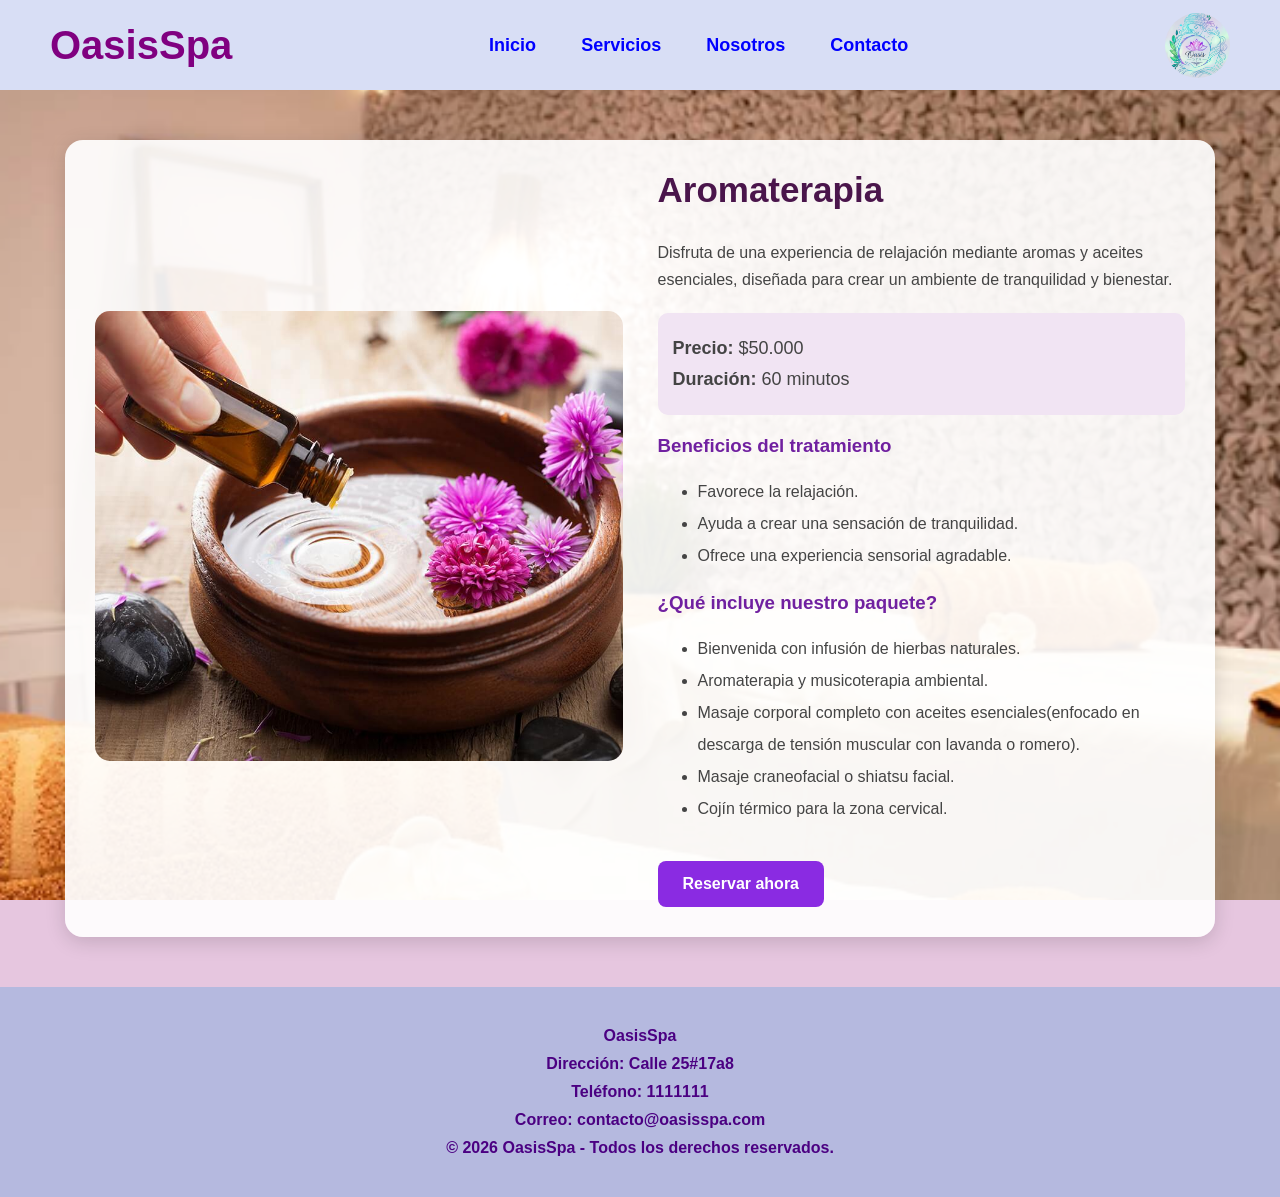
==== aromaterapia.html @ fa06640a "se cambia fondo nosotros,se crean las subpáginas de cada servicio con boton de reserva que enlaza di" ====
<!DOCTYPE html>
<html lang="es">

<head>
    <meta charset="UTF-8">
    <meta name="viewport" content="width=device-width, initial-scale=1.0">

    <title>Aromaterapia - OasisSpa</title>

    <link rel="stylesheet" href="style.css">
</head>

<body class="body-foto fondo-inicio">

    <!-- ENCABEZADO -->
    <header class="menuApp">
        <h1>OasisSpa</h1>
        <nav class="menu">
            <ul class="menu-principal">
                <li>
                    <a href="index.html">Inicio</a>
                </li>

                <li class="item-desplegable">
                    <a href="servicio.html">Servicios</a>

                    <ul class="submenu">

                        <li><a href="aromaterapia.html">Aromaterapia</a></li>
                        <li><a href="limpieza_Facial.html">Limpieza Facial</a></li>
                        <li><a href="exfoliacion_Corporal.html">Exfoliación Corporal</a></li>
                        <li><a href="masajeRelajante.html">Masaje Relajante</a></li>
                        <li><a href="hidromasaje.html">Hidromasaje</a></li>
                        <li><a href="piedrascalientes.html">Piedras Calientes</a></li>
                    </ul>
                </li>

                <li><a href="nosotros.html">Nosotros</a></li>
                <li><a href="contacto.html">Contacto</a></li>
            </ul>

        </nav>

        <img class="logo" src="imagines/spaversion2.png" alt="Logo OasisSpa">

    </header>


    <!-- CONTENIDO PRINCIPAL -->

    <main class="detalle-servicio">

        <section class="tarjeta-servicio">

            <!-- IMAGEN DEL SERVICIO -->

            <div class="imagen-servicio">

                <img
                    src="imagines/aroma terapia.1.jpg"
                    alt="Tratamiento de Aromaterapia">

            </div>


            <!-- INFORMACIÓN DEL SERVICIO -->

            <div class="informacion-servicio">

                <h2>Aromaterapia</h2>

                <p class="descripcion-servicio">

                    Disfruta de una experiencia de relajación mediante
                    aromas y aceites esenciales, diseñada para crear
                    un ambiente de tranquilidad y bienestar.

                </p>


                <section class="datos-servicio">

                    <p>
                        <strong>Precio:</strong> $50.000
                    </p>

                    <p>
                        <strong>Duración:</strong> 60 minutos
                    </p>

                </section>


                <h3>Beneficios del tratamiento</h3>

                <ul class="lista-beneficios">

                    <li>Favorece la relajación.</li>

                    <li>Ayuda a crear una sensación de tranquilidad.</li>

                    <li>Ofrece una experiencia sensorial agradable.</li>

                </ul>


                <h3>¿Qué incluye nuestro paquete?</h3>
   
                
                <ul class="lista-beneficios">
                    <li> Bienvenida con infusión de hierbas naturales.</li>
                    <li>Aromaterapia y musicoterapia ambiental.</li>
                    <li>Masaje corporal completo con aceites esenciales(enfocado en descarga de tensión muscular con lavanda o romero).</li>
                    <li>Masaje craneofacial o shiatsu facial.</li>
                    <li>Cojín térmico para la zona cervical.</li>
                </ul>

                <!-- BOTÓN DE RESERVA -->

              <a href="oasis.html?servicio=Aromaterapia#reservas"
   class="boton-reservar">
    Reservar ahora
</a>

            </div>

        </section>

    </main>


    <!-- PIE DE PÁGINA -->

    <footer>

        <p><strong>OasisSpa</strong></p>

        <p>Dirección: Calle 25#17a8</p>

        <p>Teléfono: 1111111</p>

        <p>Correo: contacto@oasisspa.com</p>

        <p>© 2026 OasisSpa - Todos los derechos reservados.</p>

    </footer>

</body>

</html>
---- style.css ----
/* ==========================================================================
   1. ESTILOS GENERALES Y CONFIGURACIÓN DEL BODY
   ========================================================================== */

body {
    margin: 0;
    padding-top: 90px;
    font-family: Arial, Helvetica, sans-serif;
    background-color: #e6c6df;
    min-height: 100vh;
}

/* Fondos fijos por página (Efecto Parallax sutil) */
.body-foto {
    background-size: cover;
    background-position: center;
    background-repeat: no-repeat;
    background-attachment: fixed;
}
body.fondo-inicio { background-image: url('Imagenes_De_Fondo/decoracion\ de\ relax.png'); }
body.fondo-servicio { background-image: url('Imagenes_De_Fondo/masaje\ con\ piedras\ calientes.png'); }
body.fondo-nosotros { background-image: url('Imagenes_De_Fondo/fondonosotros.jpg'); }
body.fondo-contacto { background-image: url('Imagenes_De_Fondo/serivico\ de\ tranquilidad.png'); }

/* Contenedor central (Uso general) */
.contenedor-principal {
    max-width: 1300px;
    width: 90%;
    margin: 0 auto;
    padding: 20px 0;
    box-sizing: border-box;
}

/* Títulos y Párrafos base */
h1 {
    color: rgb(161, 133, 162);
}

.descripcion {
    background-color: rgba(247, 196, 206, 0.65); 
    width: 100%;                          
    padding: 20px 40px;                    
    text-align: center;                    
    box-sizing: border-box;                 
}

.descripcion p {
    margin: 0;                             
    color: #333333;                        
    font-size: 1rem;                       
    line-height: 1.5;                      
    font-weight: 500;
}


/* ==========================================================================
   2. ENCABEZADO Y NAVEGACIÓN (MENÚ PRINCIPAL Y SUBMENÚ)
   ========================================================================== */

.menuApp {
    background-color: #d8def5;
    display: flex;
    justify-content: space-between;
    align-items: center;
    padding: 10px 50px;
    position: fixed;
    top: 0;
    left: 0;
    width: 100%;
    height: 90px;
    box-sizing: border-box;
    z-index: 1000;
}

.menuApp h1 {
    color: purple;
    font-size: 40px;
    margin: 0;
}

.logo {
    width: 65px;
    height: 65px;
    border-radius: 50%;
}

/* Menú Principal */
.menu-principal {
    display: flex;
    gap: 25px;
    margin: 0;
    padding: 0;
    list-style: none;
    align-items: center;
}

.menu-principal > li > a {
    text-decoration: none;
    color: blue;
    font-size: 18px;
    font-weight: bold;
    padding: 5px 10px;
    border-radius: 5px;
    transition: background-color 0.3s;
}

.menu-principal > li > a:hover {
    background-color: #c7a7ff;
}

/* Submenú Desplegable (Nivel 2) */
.item-desplegable {
    position: relative; /* Clave para posicionar el submenú debajo */
}

.submenu {
    display: none; 
    position: absolute;
    top: 100%;
    left: 0;
    background-color: #d8def5;
    list-style: none;
    padding: 15px;
    min-width: 220px;
    box-shadow: 0px 4px 8px rgba(0,0,0,0.2);
    border-radius: 5px;
    margin: 0;
    z-index: 1001;
}

/* Muestra el submenú al pasar el ratón */
.item-desplegable:hover .submenu {
    display: flex;
    flex-direction: column;
    gap: 12px;
}

.submenu a {
    text-decoration: none;
    color: #4b0082;
    font-weight: bold;
    display: block;
    transition: color 0.3s;
}

.submenu a:hover {
    color: #8a2be2; 
}


/* ==========================================================================
   4. FORMULARIO DE RESERVA (COMPAÑERO)
   ========================================================================== */

.formulario {
    width: 400px;
    margin: 50px auto;
    background-color: rgba(249, 239, 239, 0.95);
    padding: 25px;
    border-radius: 20px;
    box-shadow: 0 4px 15px rgba(0, 0, 0, 0.15);
}

.formulario h2 {
    text-align: center;
    margin-bottom: 20px;
    color: #8b68b5;
}

.formulario label.datos {
    font-size: 0.9rem;
    margin-bottom: 6px;
    color: #333;
    font-weight: bold;
    display: block;
}

.formulario input, 
.formulario textarea,
form select {
    width: 100%;
    padding: 10px;
    border: 1px solid #ccc;
    border-radius: 6px;
    font-size: 0.95rem;
    font-family: inherit;
    box-sizing: border-box;
    margin-bottom: 15px;
}

.formulario input:focus, 
.formulario textarea:focus {
    outline: none;
    border-color: #8a2be2;
}

.boton1 {
    background-color: #8a2be2;
    color: #ffffff;
    border: none;
    padding: 12px 20px;
    border-radius: 6px;
    cursor: pointer;
    font-size: 1rem;
    font-weight: bold;
    transition: background-color 0.3s ease;
}

.boton1:hover {
    background-color: #6a1b9a;
}


/* ==========================================================================
   5. BOTÓN FLOTANTE DE WHATSAPP
   ========================================================================== */

.posicion-whatsapp {
    position: fixed;
    bottom: 25px;
    right: 25px;
    z-index: 1000;
}

.whatsapp-imagen {
    width: 60px;
    height: 60px;
    border-radius: 50%;
    border: solid 2px greenyellow;
    box-shadow: 0 4px 10px rgba(0, 0, 0, 0.3);
    object-fit: cover;
    animation: latido 1.5s infinite ease-in-out;
    transition: transform 0.3s ease;
}

.whatsapp-imagen:hover {
    transform: scale(1.15);
}

@keyframes latido {
    0% { transform: scale(1); }
    50% { transform: scale(1.1); }
    100% { transform: scale(1); }
}


/* ==========================================================================
   6. PÁGINA: NOSOTROS (ESTILOS CON EFECTO CRISTAL)
   ========================================================================== */

.contenedor-nosotros {
    max-width: 1100px;
    margin: 30px auto;
    padding: 0 20px;
    display: flex;
    flex-direction: column;
    gap: 30px;
}

.portadaNosotros,
.historiaNosotros,
.misionVision,
.valoresNosotros {
    background-color: transparent; 
    padding: 30px 20px;
}

/* Tarjetas Translúcidas (Efecto Cristal) */
.portadaNosotros,
.historiaNosotros article,
.misionVision article,
.valoresNosotros article {
    background-color: rgba(255, 255, 255, 0.88);
    border-radius: 15px;
    box-shadow: 0 4px 15px rgba(0, 0, 0, 0.15);
    backdrop-filter: blur(4px); 
}

.portadaNosotros h2 {
    color: #7020a0;
    font-size: 40px;
    margin: 10px;
}

.historiaNosotros, .misionVision {
    display: flex;
    gap: 30px;
    justify-content: center;
}

.historiaNosotros article, .misionVision article {
    flex: 1;
    padding: 30px;
}

.historiaNosotros h2, .misionVision h2, .valoresNosotros h2 {
    color: #5b168b;
}

.contenedor-tarjetas-valores {
    display: flex;
    gap: 20px;
    justify-content: center;
    margin-top: 20px;
}

.valoresNosotros article {
    flex: 1;
    padding: 20px;
}


/* ==========================================================================
   7. PÁGINA: CONTACTO
   ========================================================================== */

.contenedor-contacto {
    max-width: 1100px;
    margin: 0 auto;
    padding: 20px;
}

.seccion-secciones {
    display: flex;
    flex-wrap: wrap;
    gap: 30px;
    margin-top: 25px;
    justify-content: center;
}

.tarjeta-info, 
.tarjeta-formulario,
.tarjeta-lateral {
    background-color: rgba(255, 255, 255, 0.9) !important;
    border-radius: 12px;
    padding: 25px;
    flex: 1 1 420px;
    box-shadow: 0 4px 12px rgba(0, 0, 0, 0.08);
}


/* ==========================================================================
   8. PIE DE PÁGINA (FOOTER)
   ========================================================================== */

footer {
    background-color: #b5b9df;
    color: #4b0082;
    text-align: center;
    padding: 30px;
    margin-top: 30px;
    font-size: 16px;
    font-weight: bold;
}

footer p {
    margin: 10px;
}


/* ==========================================================================
   9. DISEÑO ADAPTATIVO (RESPONSIVE) MÓVILES
   ========================================================================== */

@media (max-width: 768px) {
    /* --- Ajustes del Menú --- */
    .menuApp {
        flex-direction: column;
        padding: 15px;
        height: auto;
    }

    .menu-principal {
        gap: 15px;
        flex-wrap: wrap;
        justify-content: center;
        margin-top: 10px;
    }

    .submenu {
        position: static;
        box-shadow: none;
        background-color: transparent;
        padding: 5px 0 0 15px;
    }

    body {
        padding-top: 150px;
    }

    /* --- Ajustes de Formularios y Tarjetas --- */
    .formulario {
        width: 90%;
    }

    .historiaNosotros, 
    .misionVision,
    .contenedor-tarjetas-valores {
        flex-direction: column;
        display: block;
    }

    /* --- AJUSTES CARRUSELES Y CRONÓMETRO NUEVO --- */
    
    /* 1. Achicamos el reloj tipo pastilla para que no se salga de la pantalla */
    .cronometro {
        font-size: 1.8em; 
        padding: 8px 15px;
    }
    
    .contenedor-cronometro h3 {
        font-size: 1.4em;
    }

    .etiqueta-reloj {
        font-size: 1em;
        margin-bottom: 15px;
    }

    /* 2. Reducimos el tamaño de la letra del carrusel suave de inicio */
    .pista-texto-inicio p {
        font-size: 0.95em; 
    }

    /* 3. Ajustamos la altura de las fotos en la página de Servicios para que no se estiren feo */
    .carrusel-galeria {
        height: 220px; 
    }
    
    .titulo-elegante {
        font-size: 1.8em;
    }
}

/* ==========================================================================
   10. CARRUSEL AUTOMÁTICO (PÁGINA SERVICIOS)
   ========================================================================== */

.seccion-impacto {
    text-align: center;
    padding: 40px 20px;
    background-color: rgba(255, 255, 255, 0.85); /* Fondo claro semitransparente */
    border-radius: 15px;
    box-shadow: 0 5px 20px rgba(0,0,0,0.1);
    margin-top: 40px;
}

.titulo-elegante {
    color: #4b0082;
    font-size: 2.5em;
    margin-bottom: 10px;
}

.subtitulo-elegante {
    color: #555;
    font-size: 1.2em;
    margin-bottom: 40px;
    font-style: italic;
}

/* El marco del cuadro por donde se asoman las fotos */
.carrusel-galeria {
    width: 100%;
    max-width: 900px;
    height: 400px; /* Altura de las fotos */
    margin: 0 auto;
    overflow: hidden; /* Oculta lo que se sale del cuadro */
    border-radius: 15px;
    box-shadow: 0 10px 30px rgba(0,0,0,0.2);
    position: relative;
}

/* La pista larga que contiene todas las fotos y se mueve */
.pista-carrusel {
    display: flex;
    width: 400%; /* Si tienes 4 fotos, es 400%. Ajusta según la cantidad. */
    height: 100%;
    /* Llamamos a la animación. Alternate hace que vaya y vuelva sola */
    animation: moverCarrusel 20s infinite alternate ease-in-out;
}

.pista-carrusel figure {
    width: 25%; /* 100% dividido entre 4 fotos = 25% */
    height: 100%;
    margin: 0;
    padding: 0;
}

.pista-carrusel img {
    width: 100%;
    height: 100%;
    object-fit: cover; /* Hace que la imagen llene el espacio sin deformarse */
}

/* La animación que desplaza la pista de izquierda a derecha */
@keyframes moverCarrusel {
    0% { transform: translateX(0%); }
    33% { transform: translateX(-25%); } /* Pausa en la foto 2 */
    66% { transform: translateX(-50%); } /* Pausa en la foto 3 */
    100% { transform: translateX(-75%); } /* Pausa en la foto 4 */
}

.accion-sutil {
    margin-top: 40px;
}

.accion-sutil a {
    text-decoration: none;
    display: inline-block;
    padding: 15px 30px;
    font-size: 1.1em;
}


/* ==========================================================================
   11. CARRUSEL DE TEXTO HORIZONTAL (PÁGINA CONTACTO)
   ========================================================================== */

.carrusel-horizontal-contenedor {
    background-color: #4a154b; /* Morado oscuro y elegante */
    color: white;
    padding: 12px 0;
    overflow: hidden; /* Oculta lo que se sale del borde */
    border-radius: 8px;
    margin-bottom: 35px;
    box-shadow: 0 4px 10px rgba(0,0,0,0.15);
    display: flex;
    white-space: nowrap; /* Evita que el texto salte a la siguiente línea */
}

.pista-horizontal-texto {
    display: flex;
    /* Movimiento continuo hacia la izquierda por 25 segundos */
    animation: moverTextoHorizontal 25s linear infinite; 
}

.pista-horizontal-texto p {
    margin: 0;
    font-size: 1.1em;
    font-weight: 500;
}

@keyframes moverTextoHorizontal {
    0% { transform: translateX(0); }
    /* Se mueve exactamente la mitad (un bloque entero) para repetir el ciclo perfecto */
    100% { transform: translateX(-50%); } 
}


/* ==========================================================================
   12. TARJETAS DE INFORMACIÓN ADICIONAL (DISEÑO FINO)
   ========================================================================== */

.info-adicional-contacto {
    display: flex;
    gap: 25px;
    justify-content: center;
    margin-top: 40px;
    flex-wrap: wrap; 
}

.tarjeta-extra {
    background-color: rgba(255, 255, 255, 0.95); /* Blanco más puro y sólido */
    padding: 25px 30px;
    border-radius: 12px;
    flex: 1;
    min-width: 250px;
    max-width: 400px; 
    /* Sombra más amplia y difuminada, estilo tarjeta premium */
    box-shadow: 0 8px 25px rgba(0, 0, 0, 0.1); 
    /* Borde superior morado oscuro para darle el toque fino (sin rosados) */
    border-top: 5px solid #4a154b; 
}

.tarjeta-extra h3 {
    color: #4a154b;
    margin-top: 0;
    margin-bottom: 15px;
    /* Línea separadora gris neutro en lugar de rosado */
    border-bottom: 1px solid #d1d1d1; 
    padding-bottom: 8px;
}

.tarjeta-extra ul, 
.tarjeta-extra p, 
.tarjeta-extra details {
    padding-left: 10px;
    margin: 0;
    color: #444; /* Gris oscuro para lectura cómoda */
    line-height: 1.6;
}

.tarjeta-extra details summary {
    cursor: pointer;
    margin-bottom: 5px;
    color: #333;
}


/* ==========================================================================
   13. BANNER PROMOCIONAL INICIO (FONDO SUAVE)
   ========================================================================== */

.banner-promocional-inicio {
    margin: 40px auto;
    width: 90%;
    max-width: 900px;
    text-align: center;
    background-color: rgba(255, 255, 255, 0.95); /* Fondo blanco puro y suave */
    border-radius: 15px;
    box-shadow: 0 8px 25px rgba(0,0,0,0.1); /* Sombra elegante */
    overflow: hidden; /* Mantiene los bordes redondeados limpios */
}

/* El Carrusel ahora es sutil */
.carrusel-horizontal-inicio {
    background-color: rgba(230, 198, 223, 0.4); /* Rosado/Lila muy suave */
    color: #4a154b; /* Texto oscuro para contrastar sin ser agresivo */
    padding: 12px 0;
    display: flex;
    white-space: nowrap;
    border-bottom: 1px solid rgba(138, 43, 226, 0.15); /* Línea divisoria muy fina */
}

.pista-texto-inicio {
    display: flex;
    animation: moverTextoInicio 35s linear infinite; 
}

.pista-texto-inicio p {
    margin: 0;
    font-size: 1.1em; 
    font-weight: bold;
    letter-spacing: 1px;
}

@keyframes moverTextoInicio {
    0% { transform: translateX(0); }
    100% { transform: translateX(-50%); } 
}


/* ==========================================================================
   14. CRONÓMETRO DESTACADO (DISEÑO PASTILLA ELEGANTE)
   ========================================================================== */

.contenedor-cronometro {
    padding: 35px 20px;
}

.contenedor-cronometro h3 {
    color: #4a154b;
    font-size: 1.8em;
    margin-top: 0;
    margin-bottom: 5px;
}

.etiqueta-reloj {
    color: #666;
    font-size: 1.1em;
    margin-bottom: 20px;
}

/* El fondo degradado que envuelve los números */
.marco-reloj {
    display: inline-block;
    background: linear-gradient(135deg, #7b1fa2, #4a154b);
    padding: 8px;
    border-radius: 12px;
    box-shadow: 0 6px 15px rgba(123, 31, 162, 0.25);
    animation: latidoReloj 2s infinite alternate;
}

/* Los números del reloj */
.cronometro {
    display: block;
    font-size: 3em; 
    font-weight: bold;
    font-family: 'Courier New', Courier, monospace;
    color: #ffffff;
    background-color: rgba(0, 0, 0, 0.15); /* Oscurece un poco el fondo detrás de los números */
    padding: 10px 25px;
    border-radius: 8px;
    letter-spacing: 3px;
}

@keyframes latidoReloj {
    from { transform: scale(1); }
    to { transform: scale(1.02); }
}


/* ==========================================
   15. SUBPÁGINAS DE SERVICIOS
   ========================================== */

.detalle-servicio {
    max-width: 1150px;
    width: 90%;
    margin: 50px auto;
}

.tarjeta-servicio {
    display: flex;
    align-items: center;
    gap: 35px;

    background-color: rgba(255, 255, 255, 0.92);

    padding: 30px;

    border-radius: 18px;

    box-shadow: 0 5px 20px rgba(0, 0, 0, 0.15);
}

/* IMAGEN */

.imagen-servicio {
    flex: 1;
}

.imagen-servicio img {
    width: 100%;
    height: 450px;

    object-fit: cover;

    border-radius: 15px;
}

/* INFORMACIÓN */

.informacion-servicio {
    flex: 1;
    color: #444;
}

.informacion-servicio h2 {
    color: #4a154b;
    font-size: 35px;
    margin-top: 0;
}

.descripcion-servicio {
    line-height: 1.7;
    font-size: 16px;
}

.datos-servicio {
    background-color: #f1e4f3;

    padding: 15px;

    border-radius: 10px;

    margin: 20px 0;
}

.datos-servicio p {
    font-size: 18px;
    margin: 10px 0;
}

.informacion-servicio h3 {
    color: #7020a0;
    margin-top: 20px;
}

.lista-beneficios {
    line-height: 2;
}

/* BOTÓN RESERVAR */

.boton-reservar {
    display: inline-block;

    background-color: #8a2be2;

    color: white;

    text-decoration: none;

    padding: 14px 25px;

    border-radius: 8px;

    margin-top: 20px;

    font-weight: bold;

    transition: 0.3s;
}

.boton-reservar:hover {
    background-color: #4a154b;
    transform: scale(1.05);
}


/* DISEÑO PARA CELULARES */

@media (max-width: 768px) {

    .tarjeta-servicio {
        flex-direction: column;
    }

    .imagen-servicio img {
        height: 280px;
    }

    .informacion-servicio {
        width: 100%;
    }

}
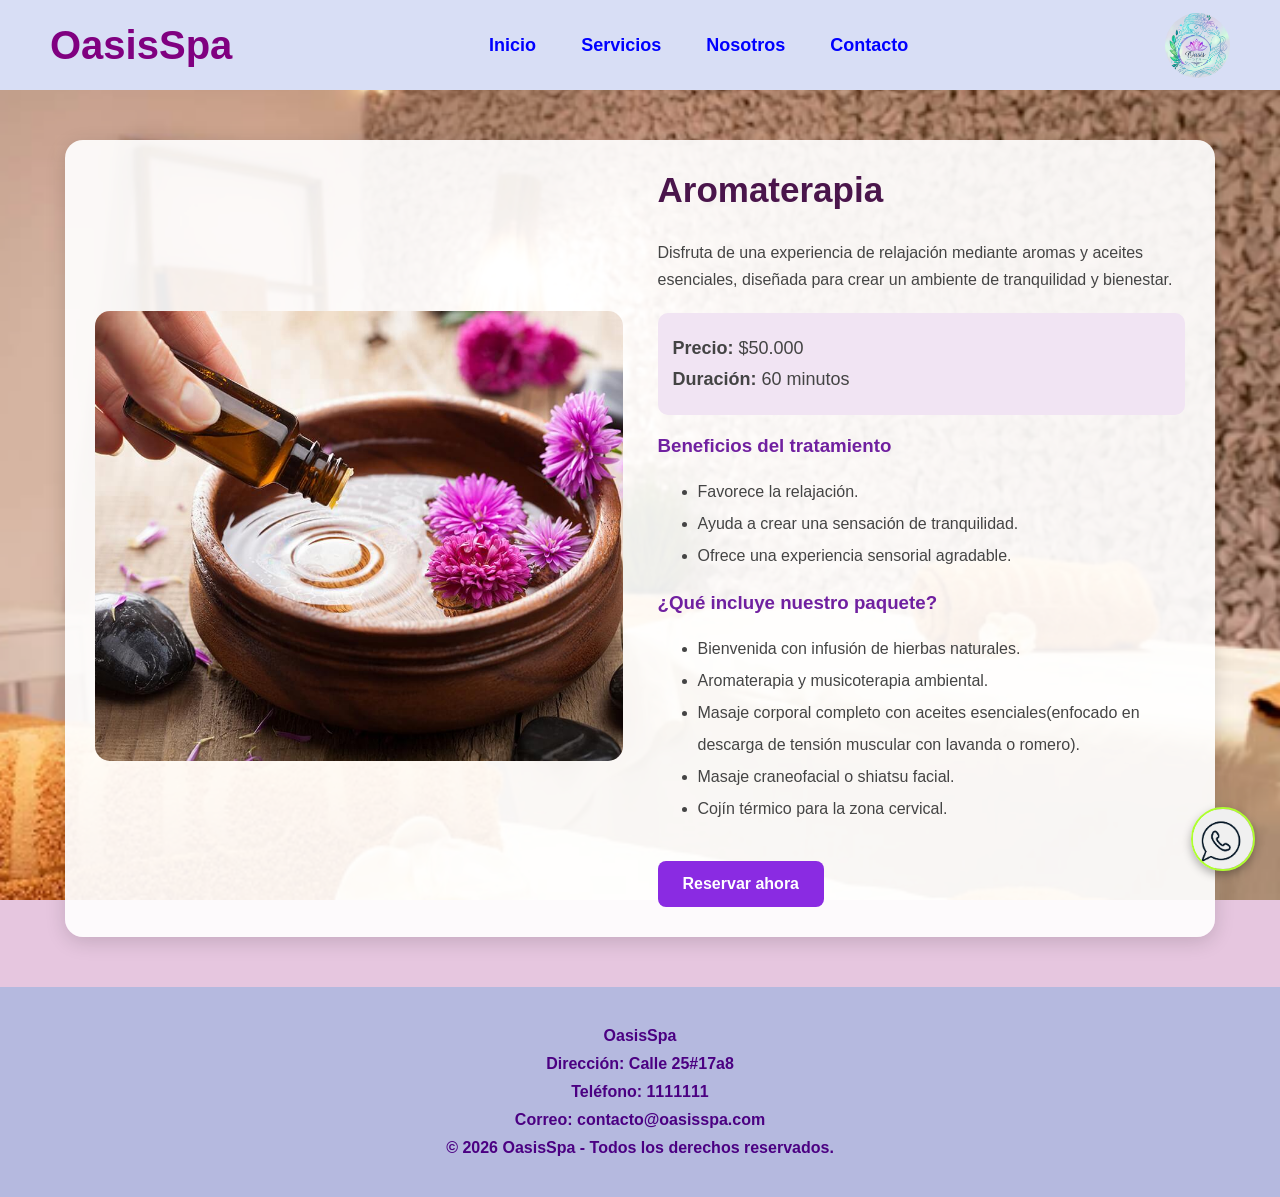
==== commit ddbd4750: "se agrega el boton de whastapp a las pagians nuevas" ====
--- a/aromaterapia.html
+++ b/aromaterapia.html
@@ -144,7 +144,20 @@
         <p>© 2026 OasisSpa - Todos los derechos reservados.</p>
 
     </footer>
-
+   <!-- ZONA WHATSAPP INTACTA -->
+    <aside class="posicion-whatsapp">
+      <a
+        href="https://wa.me/573001112233?text=Hola,%20quisiera%20mas%20informacion"
+        target="_blank"
+        rel="noopener noreferrer"
+      >
+        <img
+          src="imagines/imagen_whast.png"
+          alt="Contacto vía WhatsApp"
+          class="whatsapp-imagen"
+        />
+      </a>
+    </aside>
 </body>
 
 </html>
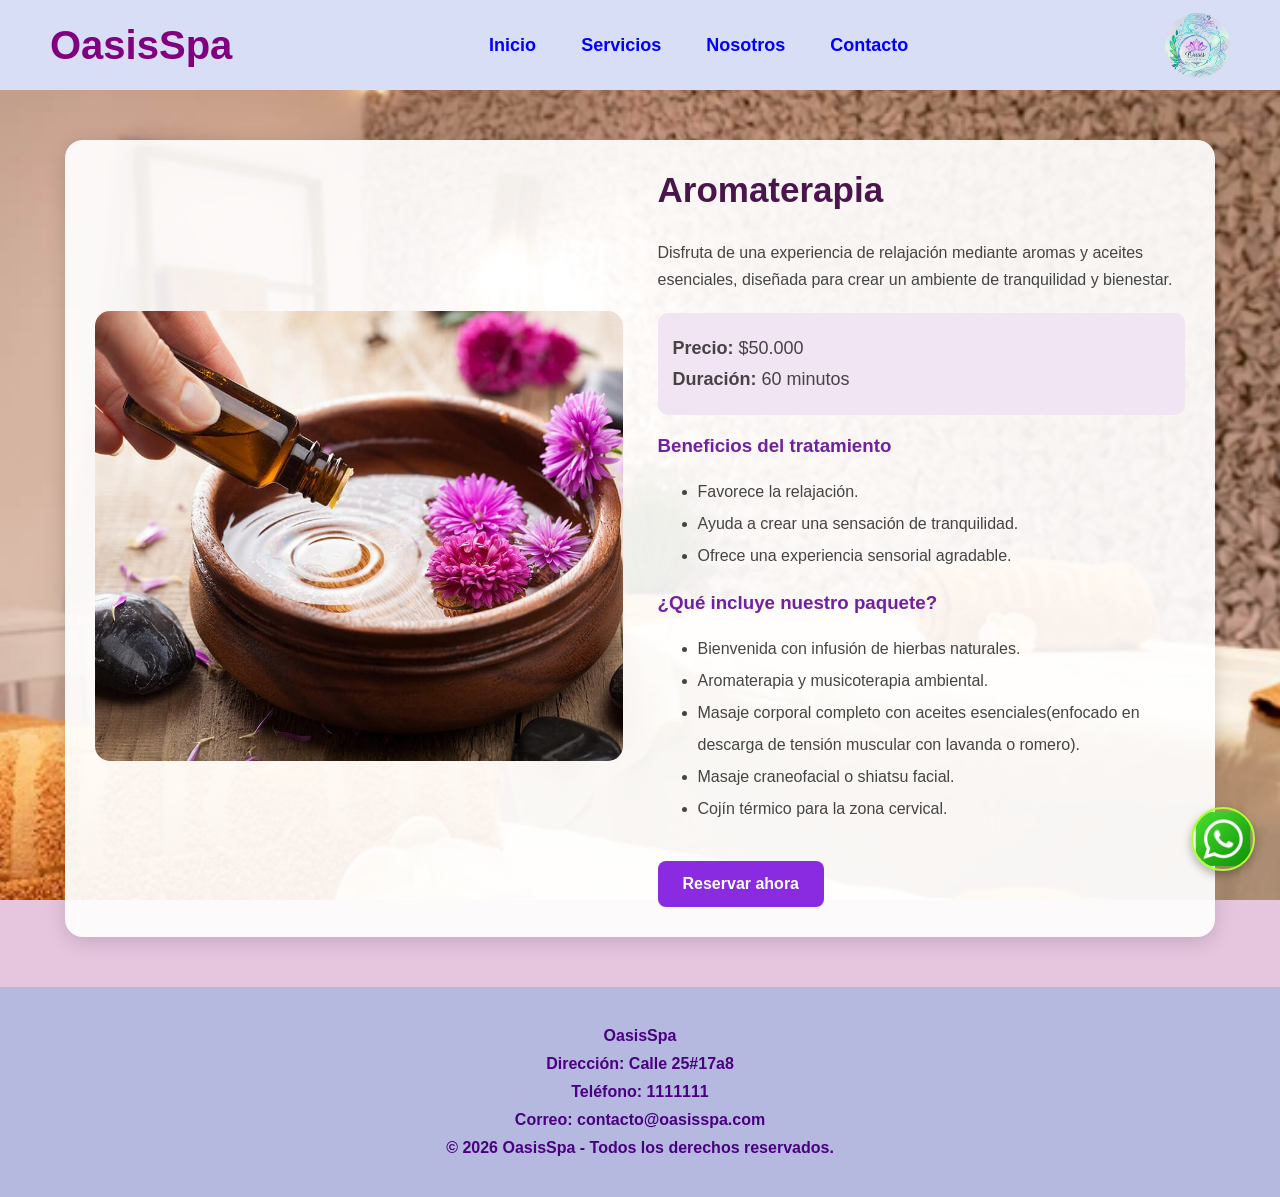
==== commit 07fa8887: "Se realiza la actualizacion del logo de Whatsapp en los demas archivos HTML." ====
--- a/aromaterapia.html
+++ b/aromaterapia.html
@@ -152,7 +152,7 @@
         rel="noopener noreferrer"
       >
         <img
-          src="imagines/imagen_whast.png"
+          src="imagines/Logo de Whatsapp verde.png"
           alt="Contacto vía WhatsApp"
           class="whatsapp-imagen"
         />
--- a/style.css
+++ b/style.css
@@ -82,6 +82,92 @@
     width: 65px;
     height: 65px;
     border-radius: 50%;
+}
+
+.boton-carrito {
+    display: inline-flex;
+    align-items: center;
+    gap: 8px;
+    padding: 10px 14px;
+    border: 0;
+    border-radius: 8px;
+    background-color: #6b46c1;
+    color: #ffffff;
+    font: inherit;
+    font-weight: bold;
+    text-decoration: none;
+    white-space: nowrap;
+    cursor: pointer;
+    transition: background-color 0.3s ease, transform 0.3s ease;
+}
+
+.boton-carrito:hover {
+    background-color: #4a2d91;
+    transform: translateY(-2px);
+}
+
+.icono-carrito {
+    width: 22px;
+    height: 22px;
+}
+
+.fondo-carrito {
+    position: fixed;
+    inset: 0;
+    z-index: 1100;
+    background: rgba(0, 0, 0, 0.45);
+    opacity: 0;
+    transition: opacity 0.3s ease;
+}
+
+.fondo-carrito[hidden] {
+    display: none;
+}
+
+.fondo-carrito.abierto {
+    opacity: 1;
+}
+
+.formulario.panel-carrito {
+    position: fixed;
+    top: 0;
+    right: 0;
+    z-index: 1101;
+    width: min(440px, 100vw);
+    height: 100vh;
+    height: 100dvh;
+    margin: 0;
+    padding: 70px 25px 25px;
+    box-sizing: border-box;
+    overflow-y: auto;
+    border-radius: 0;
+    transform: translateX(100%);
+    visibility: hidden;
+    transition: transform 0.3s ease, visibility 0.3s ease;
+}
+
+.formulario.panel-carrito.abierto {
+    transform: translateX(0);
+    visibility: visible;
+}
+
+.cerrar-carrito {
+    position: absolute;
+    top: 18px;
+    right: 20px;
+    width: 38px;
+    height: 38px;
+    border: 0;
+    border-radius: 50%;
+    background: #e8defa;
+    color: #4a154b;
+    font-size: 1.7rem;
+    line-height: 1;
+    cursor: pointer;
+}
+
+body.carrito-abierto {
+    overflow: hidden;
 }
 
 /* Menú Principal */
